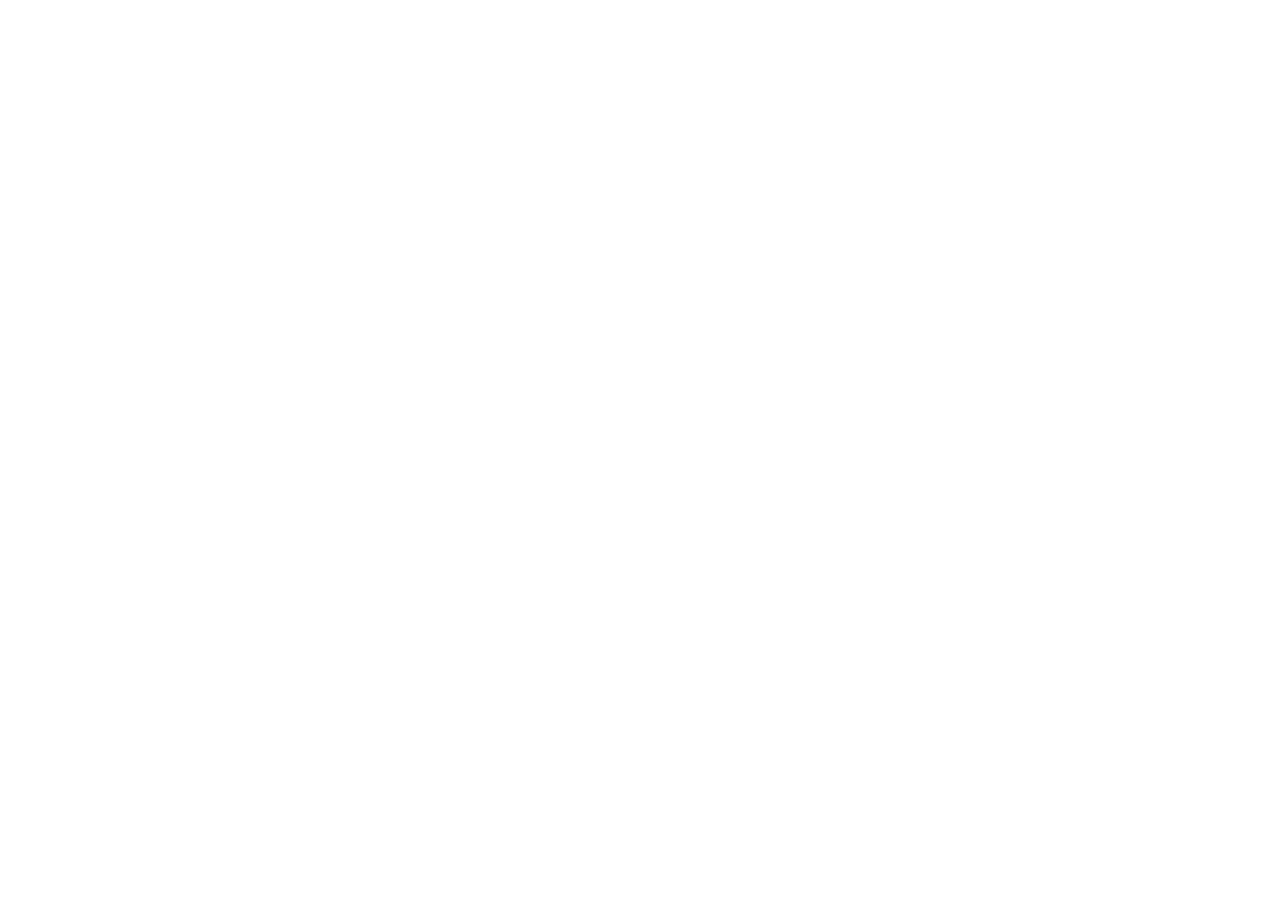
==== pages/medStore.html @ 4cb84a68 "change some code in style.css and index.html" ====
<!DOCTYPE html>
<html lang="en">
<head>
    <meta charset="UTF-8">
    <meta name="viewport" content="width=device-width, initial-scale=1.0">
    <title>med store</title>
</head>
<body>
    
</body>
</html>
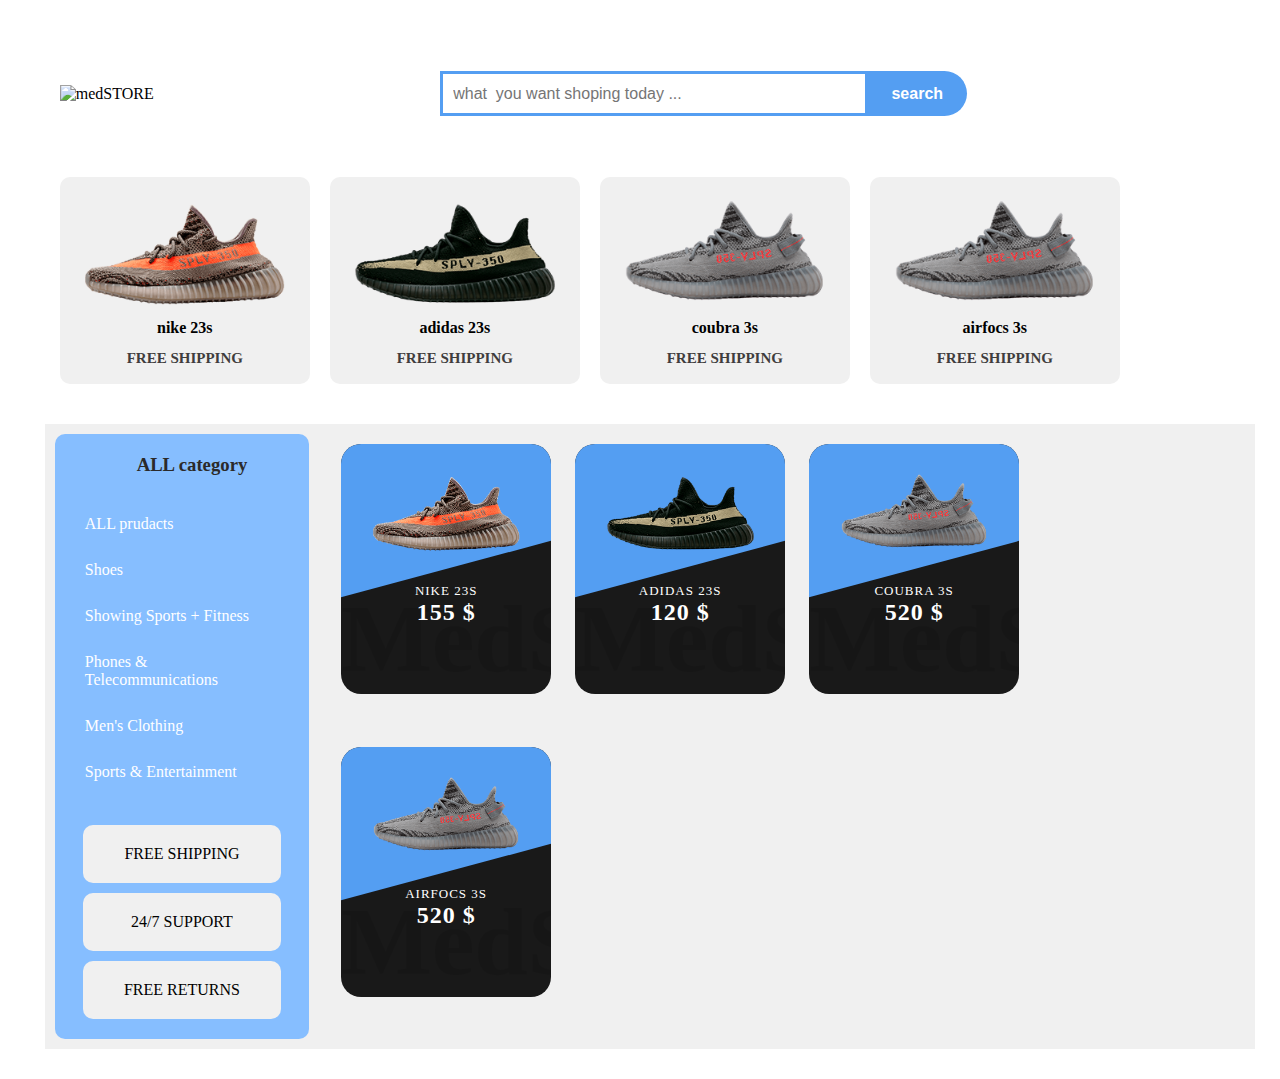
==== commit 4b8ae6a9: "add page home for medStore" ====
--- a/pages/medStore.html
+++ b/pages/medStore.html
@@ -3,9 +3,62 @@
 <head>
     <meta charset="UTF-8">
     <meta name="viewport" content="width=device-width, initial-scale=1.0">
-    <title>med store</title>
+    <title>shoping the best prudact with yourservices</title>
+    <link rel="stylesheet" href="https://cdnjs.cloudflare.com/ajax/libs/font-awesome/6.5.2/css/all.min.css" integrity="sha512-SnH5WK+bZxgPHs44uWIX+LLJAJ9/2PkPKZ5QiAj6Ta86w+fsb2TkcmfRyVX3pBnMFcV7oQPJkl9QevSCWr3W6A==" crossorigin="anonymous" referrerpolicy="no-referrer" />
+    <link rel="stylesheet" href="../css/cssStore/style.css">
+    <link rel="stylesheet" href="../css/cssStore/shop.css">
 </head>
 <body>
-    
+    <div class="container">
+        <div class="top"><i class="fa-solid fa-circle-up"></i></div>
+
+        <!-- med store -->
+        <div class="store-med">
+            <header>
+                <div class="logo-store">
+                    <img src="img/MED-STORE/medSTORE.png" width="100%"  alt="medSTORE">
+                </div>
+                <div class="search">
+                    <input type="text" placeholder="what  you want shoping today ...">
+                    <button class="search-btn">search</button>
+                </div>
+                <div class="selling">
+                    <i style="font-size: 1.5rem;cursor: pointer;" class="fa-solid fa-cart-shopping"></i>
+                </div>
+            </header>
+            <div class="all-prudacts">
+                
+            </div>
+        </div>
+        <div class="body-content">
+            <div class="category">
+                <h3> <i style="padding-right: 20px;" class="fa-solid fa-list"></i>ALL category</h3>
+                <ul>
+                    <li class="category-item " data-id="all"><i class="fa-solid fa-house"></i>  ALL prudacts</li>
+                    <li class="category-item " data-id="Shoes"><i class="fa-solid fa-shoe-prints"></i> Shoes</li>
+                    <li class="category-item " data-id="Sports-Fitness"><i class="fa-solid fa-dumbbell"></i> Showing Sports + Fitness</li>
+                    <li class="category-item " data-id="Telecommunications"><i class="fa-solid fa-mobile-screen"></i>  Phones & Telecommunications</li>
+                    <li class="category-item " data-id="Men's-Clothing"><i class="fa-solid fa-shirt"></i>  Men's Clothing</li>
+                    <li class="category-item " data-id="Sports-Entertainment"><i class="fa-solid fa-baseball"></i>  Sports & Entertainment</li>
+                </ul>
+                <div class="item">
+                    <i class="fa-solid fa-truck-fast"></i>
+                    <span>FREE SHIPPING</span>
+                </div>
+                <div class="item">
+                    <i class="fa-solid fa-headset"></i>
+                    <span>24/7 SUPPORT</span>
+                </div>
+                <div class="item">
+                    <i class="fa-solid fa-rotate-left"></i>
+                    <span>FREE RETURNS</span>
+                </div>
+            </div>
+            <div class="prudacts-2">
+                
+            </div>
+        </div>
+    </div>
+    <script src="../js/medStore.js"></script>
 </body>
 </html>--- a/css/cssStore/style.css
+++ b/css/cssStore/style.css
@@ -0,0 +1,540 @@
+*{
+    margin: 0;
+    padding: 0;
+}
+body{
+    padding: 0;
+    margin: 0;
+    box-sizing: border-box;
+    font-family: roboto;
+    font-family: Rubik;
+    overflow-x: hidden;
+    width: 100%;
+    height: auto;
+    padding-bottom: 30px;
+}
+.container{
+    width: 93%;
+    margin: 30px auto;
+    margin-bottom: 0;
+    background-color: rgba(255, 255, 255, 0.959);
+    padding: 30px;
+    position: relative;
+    
+}
+header{
+    display: flex;
+    justify-content: space-between;
+    align-items: center;
+}
+.logo{
+    width: 150px;
+    padding: 5px 10px;
+    display: flex;
+    justify-content: center;
+    align-items: center;
+    height: 30px;
+        h2{
+            color: #549EF2;
+            sup{
+                font-size: 12px;
+                font-weight: 900 !important;
+                color: #302D2E;
+            }
+        }
+}
+.right{
+    display: flex;
+    flex-direction: column-reverse;
+    align-items: end;
+    justify-content: center;
+}
+.nav-close{
+    display: none;
+}
+.nav-icon{
+    i{
+        font-size: 1.9rem;
+        cursor: pointer;
+    }
+}
+.btn{
+    padding: 8px 35px;
+    border-radius: 5px;
+    background-color: #549EF2;
+    color: white !important;
+    border: 2px solid #ffffff;
+    transition: all 0.8s;
+    text-decoration: none;
+}
+.login:hover{
+    background-color: white;
+    color: #302D2E !important;
+    border: 2px solid #302D2E;
+}
+.nav-icon{
+    display: none;
+}
+.nav{
+    width: auto;
+    list-style: none;
+    display: flex;
+    direction: rtl;
+    justify-content: space-around;
+        a{
+            text-decoration: none;
+            color: #302D2E;
+            font-size: 19px;
+            font-family:Rubik;
+            font-weight: 500;
+            transition: all 0.3s;
+            padding: 10px 15px;
+        }
+        a:hover{
+            color: #549EF2;
+        }
+}
+/* home */
+.home{
+    margin: auto;
+    padding: 30px 10px;
+    display: flex;
+    justify-content: space-around;
+    padding: 25px 0;
+        .home-content{
+            width: 40%;
+            line-height: 5rem !important;
+            direction: rtl;
+                p{
+                    line-height: 1.8rem;
+                    color: #302D2E;
+                    padding: 15px 0;
+                }
+        }
+        .img{
+            width: 30%;
+            height: auto;
+            img{
+                width: 100%;
+                
+            }
+        }
+}
+.titels{
+    width: 150px;
+    text-align: center;
+    margin: auto;
+    margin-top: 50px;
+    line-height: 1rem;
+    padding-bottom: 5px;
+    h3{
+        font-size: 1.4rem;
+    }
+        hr{
+            height: 3px;
+            background-color: #549EF2;
+            border: none;
+            margin-top: 10px;
+        }
+}
+/* client */
+.client{
+    display: grid;
+    grid-template-columns: repeat(auto-fill, minmax(250px , 1fr));
+    gap: 20px;
+    width: 95%;
+    padding: 10px ;
+    padding-top: 30px;
+    margin: auto;
+        .item{
+            display: flex;
+            justify-content: center;
+            align-items: center;
+            height: 80px;
+                img{
+                    width: 60%;
+                    height: 100%;
+                    opacity: 0.6;
+                    transition: all 0.3s;
+                }
+                img:hover{
+                    opacity: 1;
+                    cursor: pointer;
+                }
+        }
+}
+/* new proudact */
+.new-proudact{
+    display: grid;
+    padding: 15px 0;
+    grid-template-columns: repeat(auto-fill, minmax(200px , 1fr));
+    gap: 20px;
+        .card{
+            border: 1px solid #979797;
+            text-align: center;
+            overflow: hidden;
+            height: 300px;
+            border-radius: 10px;
+            
+                .head{
+                    border-bottom: 1px solid #8a8889;
+                    width: 100%;
+                    height: 60%;
+                    background-color: #CCE3FF;
+                    display: flex;
+                    justify-content: center;
+                    align-items: center;
+                    position: relative;
+                        div{
+                            background-color: #302D2E;
+                            color: wheat;
+                            display: inline;
+                            padding: 3px 8px;
+                            position: absolute;
+                            left: 5px;
+                            top: 5px;
+                            border-radius: 5px;
+                        }
+                }
+        .content-card{
+            height: 40%;
+            color: #302D2E;
+            line-height: 2.4rem;
+        }
+        }
+}
+.buy{
+    padding: 5px 10px;
+    border: none;
+}
+.top{
+    display: flex;
+    justify-content: center;
+    align-items: center;
+    position: fixed;
+    transition: all 0.5s;
+    width: 35px;
+    height: 35px;
+    font-size: 2rem;
+    cursor: pointer;
+    border-radius: 50%;
+    background-color: #ffffff;
+    border: none;
+    color:#549EF2 ;
+    font-weight: 800;
+    text-align: center;
+    bottom: 30px;
+    right: 25px;
+    z-index: 4;
+    display: none;
+}
+.top:hover{
+    transform: scale(1.1);
+}
+/* new courses */
+.courses{
+    
+    display: grid;
+    justify-content: center;
+    grid-template-columns: repeat(auto-fill, minmax(250px , 1fr));
+    gap: 20px;
+    padding: 15px ;
+}
+.course-card{
+        background-color: #ffffff;
+        border-radius: 8px;
+        overflow: hidden;
+        height: auto;
+        cursor: pointer;
+        .header{
+            width: 100%;
+            height: 50%;
+            margin-bottom: 15px;
+                img{
+                    width: 100%;
+                }
+        }
+        .content{
+            padding: 10px ;
+            
+            h2{
+                margin: 2px;
+                font-family: system-ui, -apple-system, BlinkMacSystemFont, 'Segoe UI', Roboto, Oxygen, Ubuntu, Cantarell, 'Open Sans', 'Helvetica Neue', sans-serif;
+                font-weight: 500;
+                font-size: 1.2rem;
+            }
+            p{
+                margin: 5px 0;
+                font-size: 12px;
+                width: 90%;
+                color: #4e4e4e;
+            }
+            .price{
+                display: flex;
+                justify-content: space-between;
+                margin: 13px 0;
+                    .prices-value{
+                        width: 70%;
+                        display: flex;
+                        justify-content: space-around;
+
+                    }
+            }
+        }
+}
+.price-active{
+    color: rgb(14, 255, 98);
+    font-weight: 700;
+}
+.price-desactiv{
+    color: rgb(246, 80, 80);
+    font-weight: 700;
+    text-decoration:line-through;
+    opacity: 0.5;
+    cursor:not-allowed;
+}
+.btn-buy{
+    background-color: #bad2ee;
+    margin: 10px 0;
+    text-decoration: none;
+    color: #333333;
+    padding: 5px 20px;
+    border-radius: 5px;
+    font-weight: 600;
+    font-size: 1rem;
+}
+ /* sin up model  */
+.sinup-modal{
+    position: relative;
+    width: 80%;
+    background-color: #CCE3FF;
+    margin: auto;
+    padding: 15px 10px;
+    display: flex;
+    overflow: hidden;
+    flex-direction: column;
+    align-items: center;
+    justify-content: space-around;
+        img{
+            position: absolute;
+            width: 200px;
+            height: 200px;
+            left: 0;
+            bottom: 0;
+        }
+        h3{
+            padding: 8px 0;
+        }
+        .btn{
+            margin:8px 0;
+            font-size: 1.3rem;
+            font-weight: 600;
+            cursor: pointer;
+        }
+        .form-sinup{
+            padding: 0 14px;
+            width: 51%;
+            margin-top: 15px;
+            visibility: hidden;
+            overflow: hidden;
+            position: relative;
+            transform: translateY(-100px);
+            transition:500ms;
+            opacity: 0;
+                input{
+                    width:98%;
+                    height: 40px;
+                    direction: rtl;
+                    border: 2px solid #549EF2;
+                    outline: none;
+                    font-size: 16px;
+                    
+                }
+                .btn-sin{
+                    position: absolute;
+                    height: 100%;
+                    width: 20%;
+                    cursor: pointer;
+                    border-radius: 0 48px 48px 0;
+                    border: none;
+                    background-color: #549EF2;
+                    color: #fff;
+                    font-size: 1.3rem;
+                    font-weight: 600;
+                }
+        }
+        
+}
+
+
+
+
+
+
+
+
+
+
+
+
+
+
+
+
+
+
+
+
+
+
+
+
+@media  only screen and (min-width:321px) and (max-width:768px){
+    .container{
+    padding: 10px;
+    }
+    .nav-icon{
+        display: block;
+        padding-right: 10px;
+    }
+    header{
+        align-items: start;
+    }
+    .div-center {
+        z-index: 4;
+        background-color: #f5f5f5f9;
+        width: 80%;
+        position: fixed;
+        top: 35%;
+        left: 57%;
+        transform: translate(-50%, -50%);
+        
+    }
+    .nav{
+        
+        width: 100%;
+        flex-direction: column;
+        justify-content: space-between;
+        padding: 0;
+        width: auto;
+        display: none;
+        
+            li{
+                padding: 15px 10px;
+            }
+    }
+   
+    .home{
+        
+        .home-content{
+            width: 70%;
+        }
+    }
+    .client{
+        grid-template-columns: repeat(auto-fill, minmax(150px , 1fr));
+    }
+    .sinup-modal{
+        width: 95%;
+        .form-sinup{
+            width: 80%;
+        }
+    }
+    
+}
+
+@media only screen and (max-width: 480px){
+.container{
+    padding: 0px;
+    }
+    .client{
+        
+        grid-template-columns: 1fr 1fr;
+            .item{
+                width: auto;
+            }
+    }
+    .nav-icon{
+        display: block;
+        padding-right: 10px;
+    }
+    .div-center {
+        z-index: 4;
+        background-color: #f5f5f5f9;
+        width: 90%;
+        position: fixed;
+        top: 35%;
+        left: 50%;
+        transform: translate(-50%, -50%);
+        overflow-x: hidden;
+    }
+    header{
+        align-items: start;
+        /* position: fixed;
+        z-index: 4; */
+    }
+    .nav{
+        flex-direction: column;
+        padding: 0;
+        width: auto;
+        display: none;
+        transition: all 0.5s;
+        width: 100%;
+            li{
+                padding: 15px 10px;
+                width: 100%;
+            }
+            li:hover{
+                background-color: #bad2ee42;
+            }
+    }
+    .home{
+        flex-direction: column-reverse;
+        align-items: center;
+            .img{
+                width: 50%;
+            }
+            .home-content{
+                width: 90%;
+            }
+    }
+    .sinup-modal{
+        h3{
+            font-size: 1rem;
+        }
+        width: 95%;
+        .form-sinup{
+            width: 80%;
+        }
+    }
+    .top{
+        right: 7px;
+    }
+    .btn-sin{
+        font-size: 0.7rem;
+    }
+    .new-proudact{
+        grid-template-columns: 1fr 1fr;
+        gap: 20px;
+            .card{
+                height: auto;
+                    .head{
+                        height: 100px;
+                    }
+                    .content-card{
+                        h3 {
+                            font-size: 1rem;
+
+                        }
+                        h4 , .buy{
+                            margin: 10px 0 20px 0;
+                            display: none;
+                        }
+                    }
+            }
+            .card:hover{
+                outline: 5px solid #7fbbffc2;
+                border: none;
+            }
+    }
+}
+
--- a/css/cssStore/shop.css
+++ b/css/cssStore/shop.css
@@ -0,0 +1,383 @@
+*{
+    margin: 0;
+    padding: 0;
+}
+body{
+    padding: 0;
+    margin: 0;
+    box-sizing: border-box;
+    font-family: roboto;
+    font-family: Rubik;
+    overflow-x: hidden;
+}
+.store-med{
+    width: 100%;
+    margin-bottom: 20px;
+    background-color: rgb(255, 255, 255);
+    overflow: hidden;
+    padding: 0 5px;
+    border-radius: 15px;
+        header{
+            padding: 6px 10px;
+            display: flex;
+            justify-content: space-between;
+            align-items: center;
+            .logo-store{
+                width: 10%;
+            }
+            
+        }
+        .search{
+            width: 45%;
+            padding: 5px 2px;
+            height: 45px;
+            display: flex;
+                input{
+                    width: 83%;
+                    border-right:none ;
+                    outline:none ;
+                    border: 3px solid #549EF2;
+                    font-size: 1rem;
+                    padding-left: 10px;
+                }
+                .search-btn{
+                    width: 20%;
+                    z-index: 3;
+                    cursor: pointer;
+                    border-radius: 0 48px 48px 0;
+                    border: none;
+                    background-color: #549EF2;
+                    color: #fff;
+                    font-size: 1rem;
+                    font-weight: 600;
+                    text-align: center;
+                    transition: all 500ms;
+                }
+                .search-btn:hover{
+                    transform: scale(1.1);
+                }
+        }
+        
+        
+        
+        
+        
+        
+        
+        
+        .all-prudacts{
+           
+            width: 100%;
+            margin-top: 30px;
+            padding: 20px 10px;
+            overflow-x: auto;
+            display: flex;
+            gap: 20px;
+            .prudact{
+                animation: scrolling 10s infinite ;
+                cursor: pointer;
+                background-color: rgb(240, 240, 240);
+                min-width: 150px !important;
+                height: auto;
+                padding: 15px 0;
+                display: flex;
+                flex-direction: column;
+                border-radius: 10px;
+                    .header{
+                        display: flex;
+                        justify-content: center;
+                        align-items: center;
+                        width: 100%;
+                        height: 70%;
+                            img{
+                                width: 80%;
+                            }
+                    }
+                    .content{
+                        display: flex;
+                        flex-direction: column;
+                        align-items: center;
+                        justify-content: space-around;
+                        height: 30%;
+                            p{
+                                font-size: 15px;
+                                font-weight: 600;
+                                color: #3f3d3d;
+                                padding-top: 8px;
+                            }
+                    }
+            }
+            
+            
+        }
+        .all-prudacts::-webkit-scrollbar{
+            width: 15px;
+            height: 8px;
+            cursor: pointer;
+        }
+        .all-prudacts::-webkit-scrollbar-thumb{
+            background-color: #549EF2;
+            border-radius: 20px;
+            
+        }
+        
+}
+.body-content{
+    padding: 10px ;
+    background-color: rgb(240, 240, 240);
+    width: 100%;
+    height: auto;
+    display: flex;
+    gap: 10px 20px;
+}
+.category{
+    max-width: 300px;
+    border-radius: 10px;
+    height:70%;
+    background-color: #86beff;
+    display: flex;
+    flex-direction: column;
+    justify-content: center;
+    align-items: center;
+    padding: 15px 10px;
+        h3{
+            font-family: roboto;
+            color: rgb(43, 42, 42);
+            padding: 5px 0;
+        }
+        ul{
+            margin: 10px 0;
+            list-style: none;
+           
+            padding: 15px 5px;
+            border-radius: 10px;
+            margin-top: 5px;
+            display: flex;
+            flex-direction: column;
+            
+            li{
+                width: auto;
+                border-radius: 3px;
+                padding: 8px 15px;
+                margin: 6px 0;
+                color: white;
+                cursor: pointer;
+            }
+            li:hover{
+                background-color: #2f65a3;
+            }
+        }
+        .item{
+            width: 80%;
+            background-color: rgb(240, 240, 240);
+            margin: 5px 0;
+            padding: 20px 5px;
+            text-align: center;
+            border-radius: 10px;
+        }
+}
+.prudacts-2{
+    display: flex;
+    justify-content: start;
+    flex-wrap: wrap;
+}
+
+
+
+
+
+
+.card {
+    position: relative;
+    width: 210px;
+    height: 250px;
+    background: #191919;
+    border-radius: 20px;
+    margin: 10px 12px;
+    overflow: hidden;
+    cursor: pointer;
+  }
+  
+  .card::before {
+    content: "";
+    position: absolute;
+    top: -50%;
+    width: 100%;
+    height: 100%;
+    background: #549EF2;
+    transform: skewY(345deg);
+    transition: 0.5s;
+  }
+  
+  .card:hover::before {
+    top: -70%;
+    transform: skewY(390deg);
+  }
+  
+  .card::after {
+    content: "MedStore";
+    position: absolute;
+    bottom: 0;
+    left: 0;
+    font-weight: 600;
+    font-size: 6em;
+    color: rgba(0, 0, 0, 0.1);
+  }
+  
+  .card .imgBox {
+    position: relative;
+    width: 100%;
+    display: flex;
+    justify-content: center;
+    align-items: center;
+    padding-top: 20px;
+    z-index: 1;
+  }
+  
+  .card .imgBox img {
+      max-width: 70%;
+      height: auto;
+      
+      transition: .5s;
+  }
+  
+  .card:hover .imgBox img {
+      max-width: 50%;
+        
+  }
+ 
+  .card .contentBox {
+    position: relative;
+    padding: 20px;
+    display: flex;
+    justify-content: center;
+    align-items: center;
+    flex-direction: column;
+    z-index: 2;
+  }
+  
+  .card .contentBox h3 {
+    font-size: 13px;
+    color: white;
+    font-weight: 500;
+    text-transform: uppercase;
+    letter-spacing: 1px;
+  }
+  
+  .card .contentBox .price {
+    font-size: 24px;
+    color: white;
+    font-weight: 700;
+    letter-spacing: 1px;
+  }
+  
+  .card .contentBox .buy {
+    position: relative;
+    top: 100px;
+    opacity: 0;
+    padding: 10px 30px;
+    margin-top: 30px;
+    color: #000000;
+    text-decoration: none;
+    background: #549EF2;
+    border-radius: 30px;
+    text-transform: uppercase;
+    letter-spacing: 1px;
+    transition: 0.5s;
+  }
+  
+  .card:hover .contentBox .buy {
+    top: 0;
+    opacity: 1;
+  }
+  
+  .mouse {
+    height: 300px;
+    width: auto;
+  }
+
+
+
+
+
+
+
+
+@media (max-width: 767px){
+    
+    .category{
+        display: none;
+    }
+    .selling{
+        display: none;
+    }
+    .store-med{
+        header{
+            padding: 0;
+        }
+        .search{
+            width: 80%;
+                input{
+                    font-size: 12px;
+                }
+                .search-btn{
+                    font-size: 11px;
+                    border-radius: 0;
+                }
+        }
+        .all-prudacts{
+            .prudact{
+                animation: none;
+            }
+        }
+        .all-prudacts::-webkit-scrollbar{
+            width: 0px !important;
+            height: 0;
+            
+        }
+    }
+    
+    .card {
+        position: relative;
+        width: 180px;
+        height: 230px;
+      }
+      .card .contentBox .buy {
+        padding: 5px 20px;
+      }
+      .prudacts-2{
+        justify-content: space-around;
+    }
+    .card .imgBox {
+        position: relative;
+        width: 100%;
+        display: flex;
+        justify-content: center;
+        align-items: center;
+        padding-top: 20px;
+        z-index: 1;
+      }
+      
+      .card .imgBox img {
+          max-width: 60%;
+          height: auto;
+          
+          transition: .5s;
+      }
+      .card .contentBox h3 {
+        font-size: 10px;
+        color: white;
+        font-weight: 400;
+      }
+      .card .contentBox .buy {
+        padding: 5px 10px;
+}
+
+}
+@media (max-width:350px) {
+    .card {
+        position: relative;
+        width: 280px;
+        height: 230px;
+      }
+}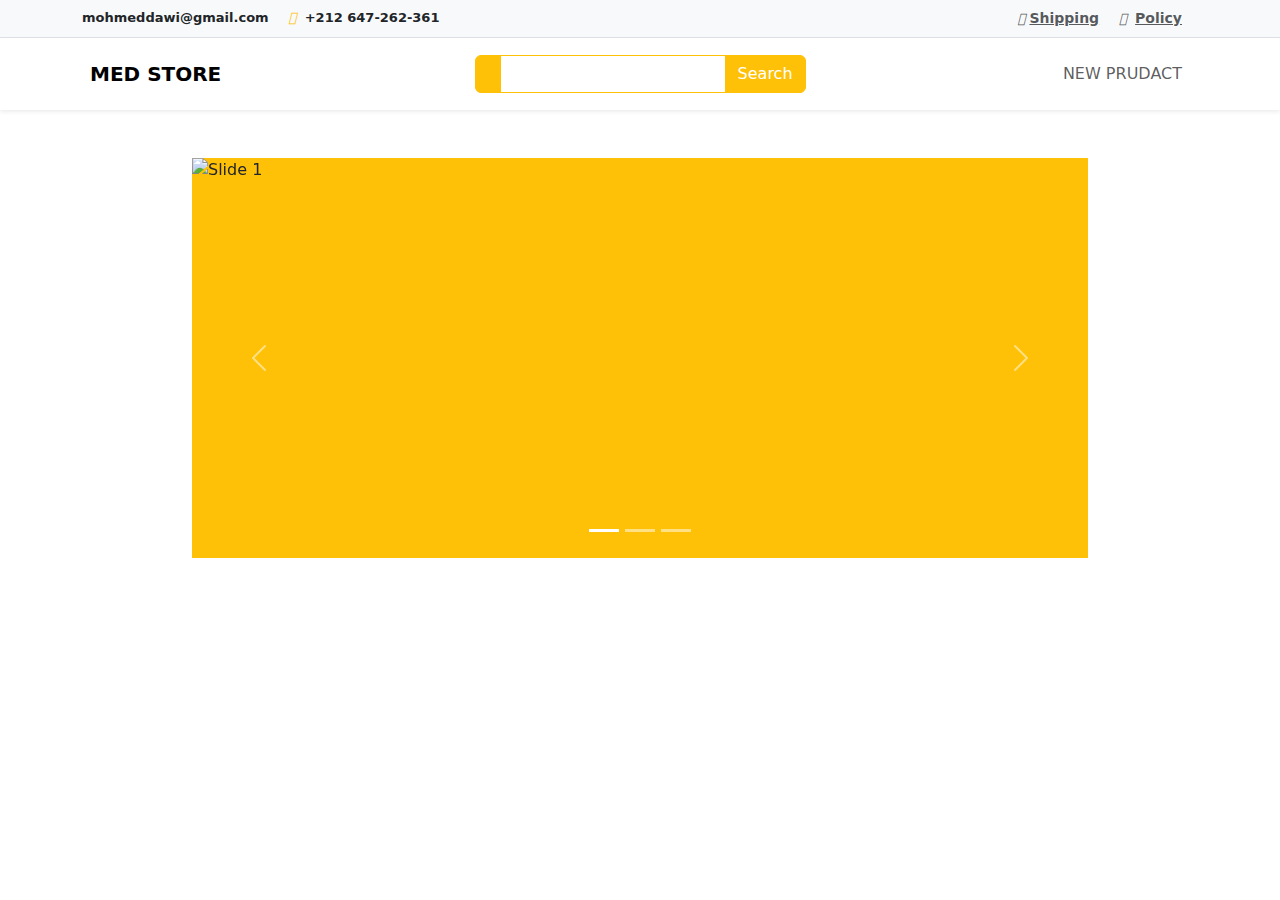
==== commit c358b7ce: "change some code in style and store med" ====
--- a/pages/medStore.html
+++ b/pages/medStore.html
@@ -3,62 +3,127 @@
 <head>
     <meta charset="UTF-8">
     <meta name="viewport" content="width=device-width, initial-scale=1.0">
-    <title>shoping the best prudact with yourservices</title>
-    <link rel="stylesheet" href="https://cdnjs.cloudflare.com/ajax/libs/font-awesome/6.5.2/css/all.min.css" integrity="sha512-SnH5WK+bZxgPHs44uWIX+LLJAJ9/2PkPKZ5QiAj6Ta86w+fsb2TkcmfRyVX3pBnMFcV7oQPJkl9QevSCWr3W6A==" crossorigin="anonymous" referrerpolicy="no-referrer" />
-    <link rel="stylesheet" href="../css/cssStore/style.css">
-    <link rel="stylesheet" href="../css/cssStore/shop.css">
+    <style>
+        body{
+            margin-bottom: 50px !important;
+        }
+        a {
+      font-size:14px;
+      font-weight:700
+    }
+    .superNav {
+      font-size:13px;
+    }
+    .form-control {
+      outline:none !important;
+      box-shadow: none !important;
+    }
+    @media screen and (max-width:540px){
+      .centerOnMobile {
+        text-align:center
+      }
+      .carousel {
+      height: auto !important;
+      width: 90% !important;
+    }
+    }
+    .carousel {
+      width: 70%;
+      height: 400px;
+      margin: auto;
+    }
+    .carousel-inner {
+      height: 100%;
+    }
+    .carousel-item img {
+      width: 100%;
+      height: 100%;
+      object-fit: cover;
+    }
+    </style>
+   <link rel="stylesheet" href="../css/cssStore/shop.css">
+   <link href="https://maxcdn.bootstrapcdn.com/font-awesome/4.3.0/css/font-awesome.min.css" rel="stylesheet" />
+   <link href="https://cdn.jsdelivr.net/npm/bootstrap@5.3.3/dist/css/bootstrap.min.css" rel="stylesheet" integrity="sha384-QWTKZyjpPEjISv5WaRU9OFeRpok6YctnYmDr5pNlyT2bRjXh0JMhjY6hW+ALEwIH" crossorigin="anonymous">
+    <title>med store</title>
 </head>
 <body>
-    <div class="container">
-        <div class="top"><i class="fa-solid fa-circle-up"></i></div>
+        <!-- nav bar -->
+        <div class="superNav border-bottom py-2 bg-light">
+            <div class="container">
+              <div class="row">
+                <div class="col-lg-6 col-md-6 col-sm-12 col-xs-12 centerOnMobile">
+                  <span class="d-none d-lg-inline-block d-md-inline-block d-sm-inline-block d-xs-none me-3"><strong>mohmeddawi@gmail.com</strong></span>
+                  <span class="me-3"><i class="fa-solid fa-phone me-1 text-warning"></i> <strong>+212 647-262-361</strong></span>
+                </div>
+                <div class="col-lg-6 col-md-6 col-sm-12 col-xs-12 d-none d-lg-block d-md-block-d-sm-block d-xs-none text-end">
+                  <span class="me-3"><i class="fa-solid fa-truck text-muted me-1"></i><a class="text-muted" href="#">Shipping</a></span>
+                  <span class="me-3"><i class="fa-solid fa-file  text-muted me-2"></i><a class="text-muted" href="#">Policy</a></span>
+                </div>
+              </div>
+            </div>
+          </div>
+          <nav class="navbar navbar-expand-lg bg-white sticky-top navbar-light p-3 shadow-sm">
+            <div class="container">
+              <a class="navbar-brand" href="#"><i class="fa-solid fa-shop me-2"></i> <strong>MED STORE</strong></a>
+              <button class="navbar-toggler" type="button" data-bs-toggle="collapse" data-bs-target="#navbarNavDropdown" aria-controls="navbarNavDropdown" aria-expanded="false" aria-label="Toggle navigation">
+                <span class="navbar-toggler-icon"></span>
+              </button>
+          
+              <div class="mx-auto my-3 d-lg-none d-sm-block d-xs-block">
+                <div class="input-group">
+                  <span class="border-warning input-group-text bg-warning text-white"><i class="fa-solid fa-magnifying-glass"></i></span>
+                  <input type="text" class="form-control border-warning" style="color:#7a7a7a">
+                  <button class="btn btn-warning text-white">Search</button>
+                </div>
+              </div>
+              <div class=" collapse navbar-collapse" id="navbarNavDropdown">
+                <div class="ms-auto d-none d-lg-block">
+                  <div class="input-group">
+                    <span class="border-warning input-group-text bg-warning text-white"><i class="fa-solid fa-magnifying-glass"></i></span>
+                    <input type="text" class="form-control border-warning" style="color:#7a7a7a">
+                    <button class="btn btn-warning text-white">Search</button>
+                  </div>
+                </div>
+                <ul class="navbar-nav ms-auto ">
+                  <li class="nav-item">
+                    <a class="nav-link mx-2 text-uppercase" href="#"><i class="fa-solid fa-cart-shopping me-1"></i>new prudact</a>
+                  </li>
+                </ul>
+              </div>
+            </div>
+          </nav>
+      <!-- end navbar -->
+      <div id="carouselExampleIndicators" class="carousel slide bg-warning mt-5">
+        <div class="carousel-indicators">
+          <button type="button" data-bs-target="#carouselExampleIndicators" data-bs-slide-to="0" class="active" aria-current="true" aria-label="Slide 1"></button>
+          <button type="button" data-bs-target="#carouselExampleIndicators" data-bs-slide-to="1" aria-label="Slide 2"></button>
+          <button type="button" data-bs-target="#carouselExampleIndicators" data-bs-slide-to="2" aria-label="Slide 3"></button>
+        </div>
+        <div class="carousel-inner">
+          <div class="carousel-item active">
+            <img src="https://images.pexels.com/photos/4158/apple-iphone-smartphone-desk.jpg?auto=compress&cs=tinysrgb&w=1080" class="d-block w-100" alt="Slide 1">
+          </div>
+          <div class="carousel-item">
+            <img src="https://images.pexels.com/photos/341523/pexels-photo-341523.jpeg?auto=compress&cs=tinysrgb&w=1080" class="d-block w-100" alt="Slide 2">
+          </div>
+          <div class="carousel-item">
+            <img src="https://images.pexels.com/photos/3912477/pexels-photo-3912477.jpeg?auto=compress&cs=tinysrgb&w=1260&h=750&dpr=1" class="d-block w-100" alt="Slide 3">
+          </div>
+        </div>
+        <button class="carousel-control-prev" type="button" data-bs-target="#carouselExampleIndicators" data-bs-slide="prev">
+          <span class="carousel-control-prev-icon" aria-hidden="true"></span>
+          <span class="visually-hidden">Previous</span>
+        </button>
+        <button class="carousel-control-next" type="button" data-bs-target="#carouselExampleIndicators" data-bs-slide="next">
+          <span class="carousel-control-next-icon" aria-hidden="true"></span>
+          <span class="visually-hidden">Next</span>
+        </button>
+      </div>
+      <!-- prudact -->
+      
 
-        <!-- med store -->
-        <div class="store-med">
-            <header>
-                <div class="logo-store">
-                    <img src="img/MED-STORE/medSTORE.png" width="100%"  alt="medSTORE">
-                </div>
-                <div class="search">
-                    <input type="text" placeholder="what  you want shoping today ...">
-                    <button class="search-btn">search</button>
-                </div>
-                <div class="selling">
-                    <i style="font-size: 1.5rem;cursor: pointer;" class="fa-solid fa-cart-shopping"></i>
-                </div>
-            </header>
-            <div class="all-prudacts">
-                
-            </div>
-        </div>
-        <div class="body-content">
-            <div class="category">
-                <h3> <i style="padding-right: 20px;" class="fa-solid fa-list"></i>ALL category</h3>
-                <ul>
-                    <li class="category-item " data-id="all"><i class="fa-solid fa-house"></i>  ALL prudacts</li>
-                    <li class="category-item " data-id="Shoes"><i class="fa-solid fa-shoe-prints"></i> Shoes</li>
-                    <li class="category-item " data-id="Sports-Fitness"><i class="fa-solid fa-dumbbell"></i> Showing Sports + Fitness</li>
-                    <li class="category-item " data-id="Telecommunications"><i class="fa-solid fa-mobile-screen"></i>  Phones & Telecommunications</li>
-                    <li class="category-item " data-id="Men's-Clothing"><i class="fa-solid fa-shirt"></i>  Men's Clothing</li>
-                    <li class="category-item " data-id="Sports-Entertainment"><i class="fa-solid fa-baseball"></i>  Sports & Entertainment</li>
-                </ul>
-                <div class="item">
-                    <i class="fa-solid fa-truck-fast"></i>
-                    <span>FREE SHIPPING</span>
-                </div>
-                <div class="item">
-                    <i class="fa-solid fa-headset"></i>
-                    <span>24/7 SUPPORT</span>
-                </div>
-                <div class="item">
-                    <i class="fa-solid fa-rotate-left"></i>
-                    <span>FREE RETURNS</span>
-                </div>
-            </div>
-            <div class="prudacts-2">
-                
-            </div>
-        </div>
-    </div>
-    <script src="../js/medStore.js"></script>
+  <script src="https://code.jquery.com/jquery-3.5.1.slim.min.js"></script>
+  <script src="https://cdn.jsdelivr.net/npm/@popperjs/core@2.5.4/dist/umd/popper.min.js"></script>
+  <script src="https://cdn.jsdelivr.net/npm/bootstrap@5.3.3/dist/js/bootstrap.bundle.min.js" integrity="sha384-YvpcrYf0tY3lHB60NNkmXc5s9fDVZLESaAA55NDzOxhy9GkcIdslK1eN7N6jIeHz" crossorigin="anonymous"></script>
 </body>
 </html>--- a/css/cssStore/shop.css
+++ b/css/cssStore/shop.css
@@ -1,383 +1,162 @@
-*{
+@import url('https://fonts.googleapis.com/css2?family=Poppins:wght@400;500&display=swap');
+
+body {
+    font-family: "Poppins", sans-serif;
+    color: #444444;
+}
+
+a,
+a:hover {
+    text-decoration: none;
+    color: inherit;
+}
+
+.section-products {
+    padding: 80px 0 54px;
+}
+
+.section-products .header {
+    margin-bottom: 50px;
+}
+
+.section-products .header h3 {
+    font-size: 1rem;
+    color: #fe302f;
+    font-weight: 500;
+}
+
+.section-products .header h2 {
+    font-size: 2.2rem;
+    font-weight: 400;
+    color: #444444; 
+}
+
+.section-products .single-product {
+    margin-bottom: 26px;
+}
+
+.section-products .single-product .part-1 {
+    position: relative;
+    height: 290px;
+    max-height: 290px;
+    margin-bottom: 20px;
+    overflow: hidden;
+}
+
+.section-products .single-product .part-1::before {
+		position: absolute;
+		content: "";
+		top: 0;
+		left: 0;
+		width: 100%;
+		height: 100%;
+		z-index: -1;
+		transition: all 0.3s;
+}
+
+.section-products .single-product:hover .part-1::before {
+		transform: scale(1.2,1.2) rotate(5deg);
+}
+
+.section-products #product-1 .part-1::before {
+    background: url("https://i.ibb.co/L8Nrb7p/1.jpg") no-repeat center;
+    background-size: cover;
+		transition: all 0.3s;
+}
+
+.section-products #product-2 .part-1::before {
+    background: url("https://i.ibb.co/cLnZjnS/2.jpg") no-repeat center;
+    background-size: cover;
+}
+
+.section-products #product-3 .part-1::before {
+    background: url("https://i.ibb.co/L8Nrb7p/1.jpg") no-repeat center;
+    background-size: cover;
+}
+
+.section-products #product-4 .part-1::before {
+    background: url("https://i.ibb.co/cLnZjnS/2.jpg") no-repeat center;
+    background-size: cover;
+}
+
+.section-products .single-product .part-1 .discount,
+.section-products .single-product .part-1 .new {
+    position: absolute;
+    top: 15px;
+    left: 20px;
+    color: #ffffff;
+    background-color: #fe302f;
+    padding: 2px 8px;
+    text-transform: uppercase;
+    font-size: 0.85rem;
+}
+
+.section-products .single-product .part-1 .new {
+    left: 0;
+    background-color: #444444;
+}
+
+.section-products .single-product .part-1 ul {
+    position: absolute;
+    bottom: -41px;
+    left: 20px;
     margin: 0;
     padding: 0;
-}
-body{
-    padding: 0;
-    margin: 0;
-    box-sizing: border-box;
-    font-family: roboto;
-    font-family: Rubik;
-    overflow-x: hidden;
-}
-.store-med{
-    width: 100%;
-    margin-bottom: 20px;
-    background-color: rgb(255, 255, 255);
-    overflow: hidden;
-    padding: 0 5px;
-    border-radius: 15px;
-        header{
-            padding: 6px 10px;
-            display: flex;
-            justify-content: space-between;
-            align-items: center;
-            .logo-store{
-                width: 10%;
-            }
-            
-        }
-        .search{
-            width: 45%;
-            padding: 5px 2px;
-            height: 45px;
-            display: flex;
-                input{
-                    width: 83%;
-                    border-right:none ;
-                    outline:none ;
-                    border: 3px solid #549EF2;
-                    font-size: 1rem;
-                    padding-left: 10px;
-                }
-                .search-btn{
-                    width: 20%;
-                    z-index: 3;
-                    cursor: pointer;
-                    border-radius: 0 48px 48px 0;
-                    border: none;
-                    background-color: #549EF2;
-                    color: #fff;
-                    font-size: 1rem;
-                    font-weight: 600;
-                    text-align: center;
-                    transition: all 500ms;
-                }
-                .search-btn:hover{
-                    transform: scale(1.1);
-                }
-        }
-        
-        
-        
-        
-        
-        
-        
-        
-        .all-prudacts{
-           
-            width: 100%;
-            margin-top: 30px;
-            padding: 20px 10px;
-            overflow-x: auto;
-            display: flex;
-            gap: 20px;
-            .prudact{
-                animation: scrolling 10s infinite ;
-                cursor: pointer;
-                background-color: rgb(240, 240, 240);
-                min-width: 150px !important;
-                height: auto;
-                padding: 15px 0;
-                display: flex;
-                flex-direction: column;
-                border-radius: 10px;
-                    .header{
-                        display: flex;
-                        justify-content: center;
-                        align-items: center;
-                        width: 100%;
-                        height: 70%;
-                            img{
-                                width: 80%;
-                            }
-                    }
-                    .content{
-                        display: flex;
-                        flex-direction: column;
-                        align-items: center;
-                        justify-content: space-around;
-                        height: 30%;
-                            p{
-                                font-size: 15px;
-                                font-weight: 600;
-                                color: #3f3d3d;
-                                padding-top: 8px;
-                            }
-                    }
-            }
-            
-            
-        }
-        .all-prudacts::-webkit-scrollbar{
-            width: 15px;
-            height: 8px;
-            cursor: pointer;
-        }
-        .all-prudacts::-webkit-scrollbar-thumb{
-            background-color: #549EF2;
-            border-radius: 20px;
-            
-        }
-        
-}
-.body-content{
-    padding: 10px ;
-    background-color: rgb(240, 240, 240);
-    width: 100%;
-    height: auto;
-    display: flex;
-    gap: 10px 20px;
-}
-.category{
-    max-width: 300px;
-    border-radius: 10px;
-    height:70%;
-    background-color: #86beff;
-    display: flex;
-    flex-direction: column;
-    justify-content: center;
-    align-items: center;
-    padding: 15px 10px;
-        h3{
-            font-family: roboto;
-            color: rgb(43, 42, 42);
-            padding: 5px 0;
-        }
-        ul{
-            margin: 10px 0;
-            list-style: none;
-           
-            padding: 15px 5px;
-            border-radius: 10px;
-            margin-top: 5px;
-            display: flex;
-            flex-direction: column;
-            
-            li{
-                width: auto;
-                border-radius: 3px;
-                padding: 8px 15px;
-                margin: 6px 0;
-                color: white;
-                cursor: pointer;
-            }
-            li:hover{
-                background-color: #2f65a3;
-            }
-        }
-        .item{
-            width: 80%;
-            background-color: rgb(240, 240, 240);
-            margin: 5px 0;
-            padding: 20px 5px;
-            text-align: center;
-            border-radius: 10px;
-        }
-}
-.prudacts-2{
-    display: flex;
-    justify-content: start;
-    flex-wrap: wrap;
+    list-style: none;
+    opacity: 0;
+    transition: bottom 0.5s, opacity 0.5s;
 }
 
-
-
-
-
-
-.card {
-    position: relative;
-    width: 210px;
-    height: 250px;
-    background: #191919;
-    border-radius: 20px;
-    margin: 10px 12px;
-    overflow: hidden;
-    cursor: pointer;
-  }
-  
-  .card::before {
-    content: "";
-    position: absolute;
-    top: -50%;
-    width: 100%;
-    height: 100%;
-    background: #549EF2;
-    transform: skewY(345deg);
-    transition: 0.5s;
-  }
-  
-  .card:hover::before {
-    top: -70%;
-    transform: skewY(390deg);
-  }
-  
-  .card::after {
-    content: "MedStore";
-    position: absolute;
-    bottom: 0;
-    left: 0;
-    font-weight: 600;
-    font-size: 6em;
-    color: rgba(0, 0, 0, 0.1);
-  }
-  
-  .card .imgBox {
-    position: relative;
-    width: 100%;
-    display: flex;
-    justify-content: center;
-    align-items: center;
-    padding-top: 20px;
-    z-index: 1;
-  }
-  
-  .card .imgBox img {
-      max-width: 70%;
-      height: auto;
-      
-      transition: .5s;
-  }
-  
-  .card:hover .imgBox img {
-      max-width: 50%;
-        
-  }
- 
-  .card .contentBox {
-    position: relative;
-    padding: 20px;
-    display: flex;
-    justify-content: center;
-    align-items: center;
-    flex-direction: column;
-    z-index: 2;
-  }
-  
-  .card .contentBox h3 {
-    font-size: 13px;
-    color: white;
-    font-weight: 500;
-    text-transform: uppercase;
-    letter-spacing: 1px;
-  }
-  
-  .card .contentBox .price {
-    font-size: 24px;
-    color: white;
-    font-weight: 700;
-    letter-spacing: 1px;
-  }
-  
-  .card .contentBox .buy {
-    position: relative;
-    top: 100px;
-    opacity: 0;
-    padding: 10px 30px;
-    margin-top: 30px;
-    color: #000000;
-    text-decoration: none;
-    background: #549EF2;
-    border-radius: 30px;
-    text-transform: uppercase;
-    letter-spacing: 1px;
-    transition: 0.5s;
-  }
-  
-  .card:hover .contentBox .buy {
-    top: 0;
+.section-products .single-product:hover .part-1 ul {
+    bottom: 30px;
     opacity: 1;
-  }
-  
-  .mouse {
-    height: 300px;
-    width: auto;
-  }
-
-
-
-
-
-
-
-
-@media (max-width: 767px){
-    
-    .category{
-        display: none;
-    }
-    .selling{
-        display: none;
-    }
-    .store-med{
-        header{
-            padding: 0;
-        }
-        .search{
-            width: 80%;
-                input{
-                    font-size: 12px;
-                }
-                .search-btn{
-                    font-size: 11px;
-                    border-radius: 0;
-                }
-        }
-        .all-prudacts{
-            .prudact{
-                animation: none;
-            }
-        }
-        .all-prudacts::-webkit-scrollbar{
-            width: 0px !important;
-            height: 0;
-            
-        }
-    }
-    
-    .card {
-        position: relative;
-        width: 180px;
-        height: 230px;
-      }
-      .card .contentBox .buy {
-        padding: 5px 20px;
-      }
-      .prudacts-2{
-        justify-content: space-around;
-    }
-    .card .imgBox {
-        position: relative;
-        width: 100%;
-        display: flex;
-        justify-content: center;
-        align-items: center;
-        padding-top: 20px;
-        z-index: 1;
-      }
-      
-      .card .imgBox img {
-          max-width: 60%;
-          height: auto;
-          
-          transition: .5s;
-      }
-      .card .contentBox h3 {
-        font-size: 10px;
-        color: white;
-        font-weight: 400;
-      }
-      .card .contentBox .buy {
-        padding: 5px 10px;
 }
 
+.section-products .single-product .part-1 ul li {
+    display: inline-block;
+    margin-right: 4px;
 }
-@media (max-width:350px) {
-    .card {
-        position: relative;
-        width: 280px;
-        height: 230px;
-      }
-}+
+.section-products .single-product .part-1 ul li a {
+    display: inline-block;
+    width: 40px;
+    height: 40px;
+    line-height: 40px;
+    background-color: #ffffff;
+    color: #444444;
+    text-align: center;
+    box-shadow: 0 2px 20px rgb(50 50 50 / 10%);
+    transition: color 0.2s;
+}
+
+.section-products .single-product .part-1 ul li a:hover {
+    color: #fe302f;
+}
+
+.section-products .single-product .part-2 .product-title {
+    font-size: 1rem;
+}
+
+.section-products .single-product .part-2 h4 {
+    display: inline-block;
+    font-size: 1rem;
+}
+
+.section-products .single-product .part-2 .product-old-price {
+    position: relative;
+    padding: 0 7px;
+    margin-right: 2px;
+    opacity: 0.6;
+}
+
+.section-products .single-product .part-2 .product-old-price::after {
+    position: absolute;
+    content: "";
+    top: 50%;
+    left: 0;
+    width: 100%;
+    height: 1px;
+    background-color: #444444;
+    transform: translateY(-50%);
+}
+
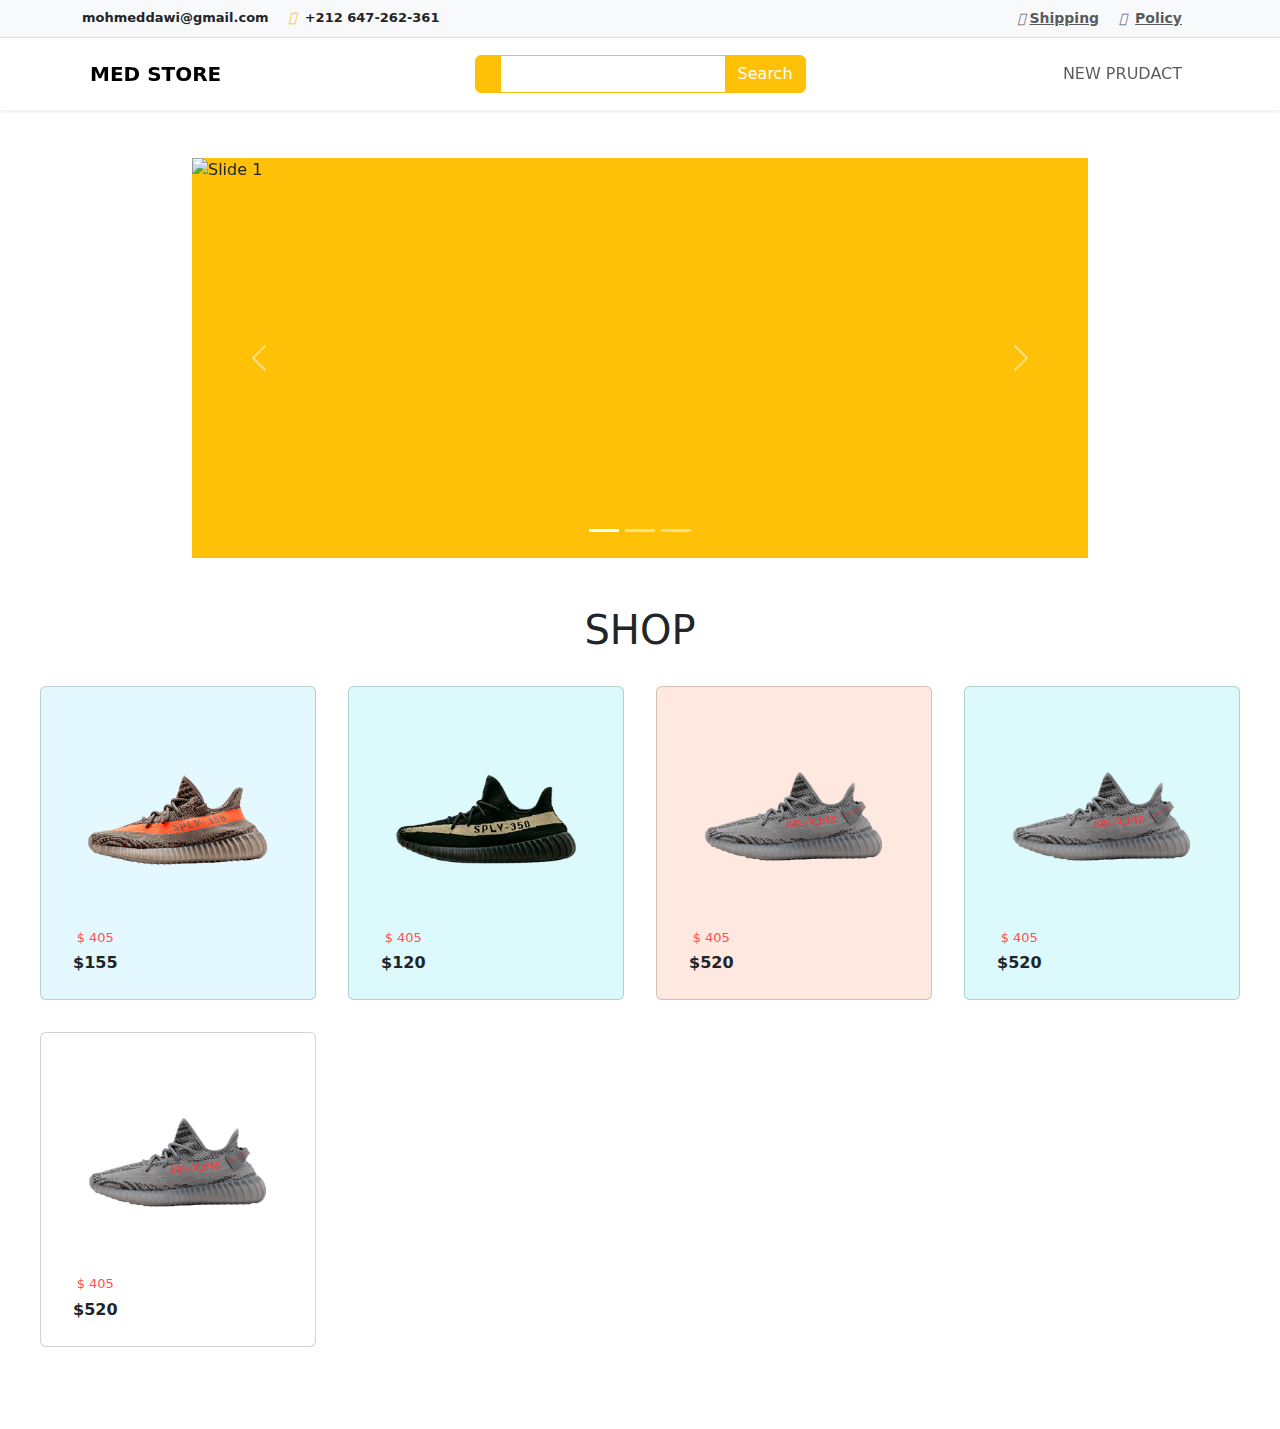
==== commit b1b48855: "cc3" ====
--- a/pages/medStore.html
+++ b/pages/medStore.html
@@ -120,9 +120,15 @@
         </button>
       </div>
       <!-- prudact -->
-      
+      <h1 class="title-shop mt-5 text-center">SHOP</h1>
+        <main class="main bd-grid" id="all-prudact">
+            
+        </main>
+        <!-- ICONS -->
+        <script src="https://unpkg.com/ionicons@5.0.0/dist/ionicons.js"></script>
 
   <script src="https://code.jquery.com/jquery-3.5.1.slim.min.js"></script>
+  <script src="../js/medStore.js"></script>
   <script src="https://cdn.jsdelivr.net/npm/@popperjs/core@2.5.4/dist/umd/popper.min.js"></script>
   <script src="https://cdn.jsdelivr.net/npm/bootstrap@5.3.3/dist/js/bootstrap.bundle.min.js" integrity="sha384-YvpcrYf0tY3lHB60NNkmXc5s9fDVZLESaAA55NDzOxhy9GkcIdslK1eN7N6jIeHz" crossorigin="anonymous"></script>
 </body>
--- a/css/cssStore/shop.css
+++ b/css/cssStore/shop.css
@@ -160,3 +160,172 @@
     transform: translateY(-50%);
 }
 
+@import url('https://fonts.googleapis.com/css?family=Open+Sans:400,700&display=swap');
+
+/*-- VARIABLES CSS--*/
+/*Colores*/
+:root{
+    --first-color: #E3F8FF;
+    --second-color: #DCFAFB;
+    --third-color: #FFE8DF;
+    --accent-color: #FF5151;
+    --dark-color: #161616;
+}
+
+/*Tipografia responsive*/
+:root{
+    --body-font: 'Open Sans';
+    --h1-font-size: 1.5rem;
+    --h3-font-size: 1rem;
+    --normal-font-size: 0.938rem;
+    --smaller-font-size: 0.75rem;
+}
+@media screen and (min-width: 768px){
+    :root{
+        --h1-font-size: 2rem;
+        --normal-font-size: 1rem;
+        --smaller-font-size: 0.813rem;
+    }
+}
+
+/*-- BASE --*/
+*,::after,::before{
+    box-sizing: border-box;
+}
+body{
+    margin: 2rem 0 0 0;
+    background-color: #fff;
+    color: var(--dark-color);
+    font-family: var(--body-font);
+}
+h1{
+    font-size: var(--h1-font-size);
+}
+img{
+    max-width: 100%;
+    height: auto;
+}
+a{
+    text-decoration: none;
+}
+
+/*-- LAYAOUT --*/
+.main {
+    padding: 2rem 0;
+}
+.bd-grid{
+    display: grid;
+    grid-template-columns: repeat(auto-fit, minmax(220px, 1fr));
+    max-width: 1200px;
+    margin-left: 2.5rem;
+    margin-right: 2.5rem;
+    align-items: center;
+    gap: 2rem;
+}
+
+/*-- PAGES --*/
+.title-shop{
+    position: relative;
+    margin: 0 2.5rem;
+}
+
+/*-- COMPONENT --*/
+.card{
+    position: relative;
+    display: flex;
+    flex-direction: column;
+    align-items: center;
+    padding: 1.5rem 2rem;
+    border-radius: 1rem;
+    overflow: hidden;
+    cursor: pointer;
+}
+article:nth-child(1){
+    background-color: var(--first-color);
+}
+article:nth-child(2){
+    background-color: var(--second-color);
+}
+article:nth-child(3){
+    background-color: var(--third-color);
+}
+article:nth-child(4){
+    background-color: var(--second-color);
+}
+.card__img{
+    width: 180px;
+    height: auto;
+    padding: 3rem 0;
+    transition: .5s;
+}
+.card__name{
+    position: absolute;
+    left: -25%;
+    top: 0;
+    width: 3.5rem;
+    height: 100%;
+    writing-mode: vertical-rl;
+    transform: rotate(180deg);
+    text-align: center;
+    background-color: var(--dark-color);
+    color: #fff;
+    font-weight: bold;
+    transition: .5s;
+}
+.card__icon{
+    font-size: 1.5rem;
+    color: var(--dark-color);
+}
+.card__icon:hover{
+    color: var(--accent-color);
+}
+.card__precis{
+    width: 100%;
+    display: flex;
+    justify-content: space-between;
+    align-items: flex-end;
+    transition: .5s;
+}
+.card__preci{
+    display: block;
+    text-align: center;
+}
+.card__preci--before{
+    font-size: var(--smaller-font-size);
+    color: var(--accent-color);
+    margin-bottom: .25rem;
+}
+.card__preci--now{
+    font-size: var(--h3-font-size);
+    font-weight: bold;
+}
+/*Move left*/
+.card:hover{
+    box-shadow: 0 .5rem 1rem #D1D9E6;
+}
+.card:hover .card__name{
+    left: 0;
+}
+.card:hover .card__img{
+    transform: rotate(30deg);
+    margin-left: 3.5rem;
+}
+.card:hover .card__precis{
+    margin-left: 3.5rem;
+    padding: 0 1.5rem;
+}
+
+
+/*-- MEDIA QUERIES --*/
+@media screen and (min-width: 1200px){
+    body{
+        margin: 3rem 0 0 0;
+    }
+    .title-shop{
+        margin: 0 5rem;
+    }
+    .bd-grid{
+        margin-left: auto;
+        margin-right: auto;
+    }
+}